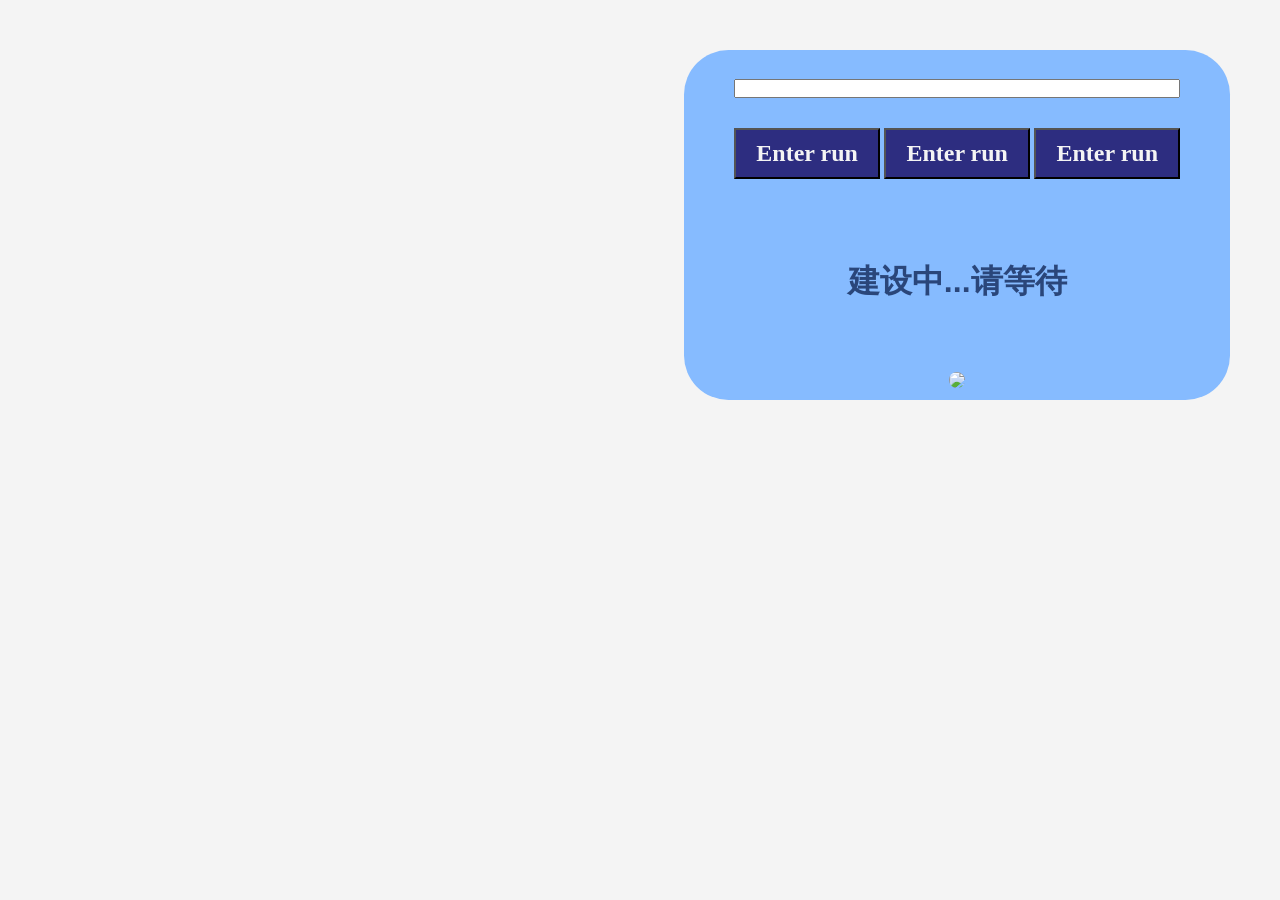
==== index/CW.html @ a806065e "first submission" ====
<!DOCTYPE html>
<html lang="zh_CN">
<head>
    <meta charset="UTF-8">
    <link rel="icon" href="image/CWpng.png">
    <link rel="stylesheet" href="CW.css">
    <title>CW模拟器</title>
</head>
<body>
    <div class="main_box">
        <div class="box_little">
            <input class="box_CW_indi" type="text" id="CW_input_id" />
        </div>
        <div class="box_little">
            <button class="box_CW_Button" id="CW_button_id1">Enter&nbsp;run</button>
            <button class="box_CW_Button" id="CW_button_id2">Enter&nbsp;run</button>
            <button class="box_CW_Button" id="CW_button_id3">Enter&nbsp;run</button>
        </div>
        <br />
        <h1 style="height: 50px;line-height: 100px;text-align: center;color:rgb(42,70,122)">建设中...请等待</h1>
        <h2 style="text-align: center;margin-top: 80px"><img style="border-radius: 20px" width="100px" src="https://lts.uesmods.top/img/IIII.gif"/></h2>
    </div>
    <script src="CW.js"/>
</body>
</html>
---- index/CW.css ----
/* index.css */

/* CSS Reset */
* {
    margin: 0;
    padding: 0;
    box-sizing: border-box;
}

/* Body and HTML */
html, body {
    font-family: Arial, sans-serif;
    line-height: 1.6;
    color: #333;
    background-color: #f4f4f4;
}

/* General Link Styles */
a {
    color: #007BFF;
    text-decoration: none;
}
a:hover {
    text-decoration: underline;
}

.main_box{
    width: auto;
    height: auto;
    margin: 50px 50px 0 50px;
    background: #86bbff;
    border-radius: 5ch;
    float: right;
}

.box_little{
    width: auto;
    height: auto;
    /*background: #2d2d80;*/
    margin: 25px 50px;
}

.box_CW_indi{
    width: 100%;
    height: auto;

}

.box_CW_Button{
    margin: 2px 0;
    padding: 10px 20px;
    font: 700 24px "Arial Black";
    background: #2d2d80;
    color: #f4f4f4;
}
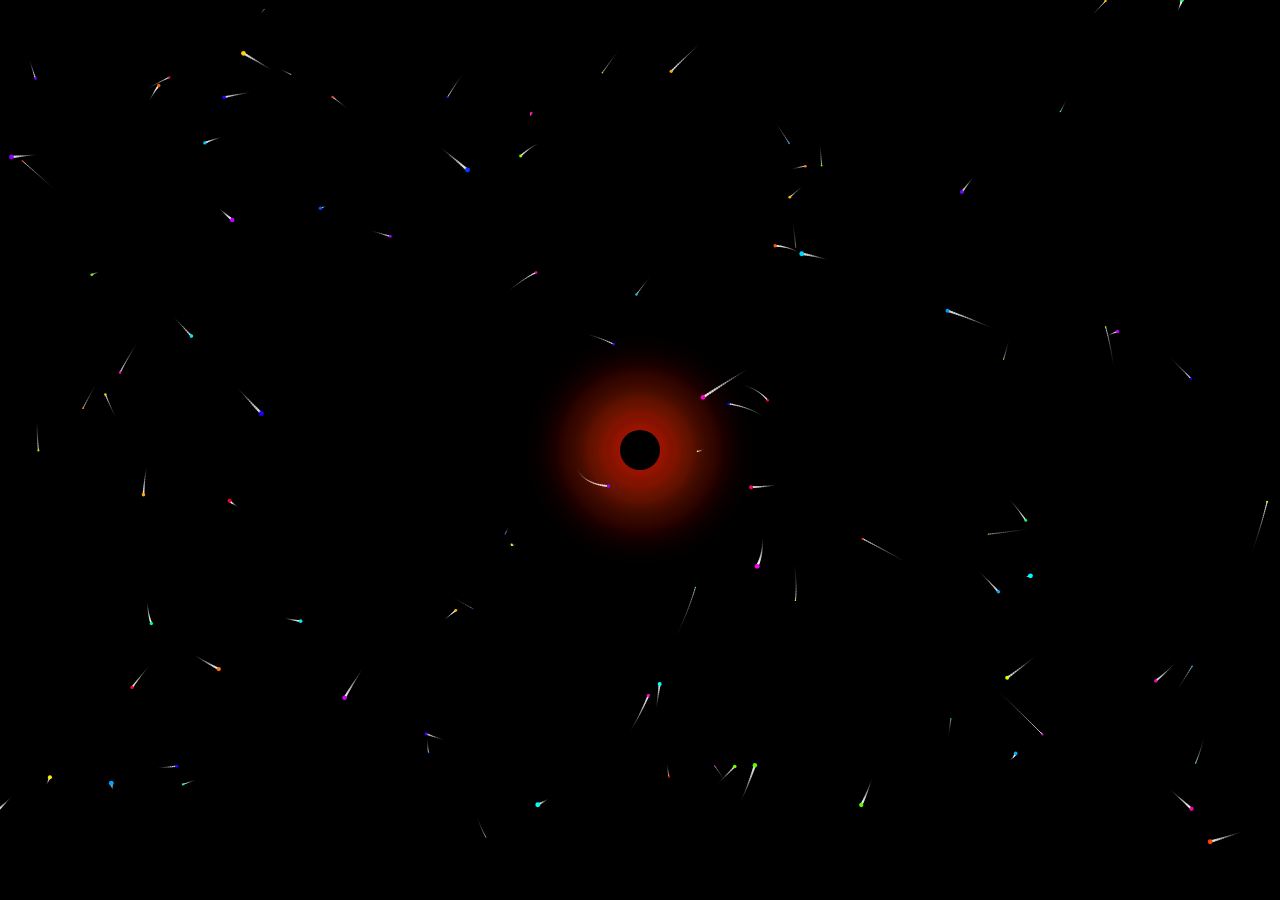
==== commit d34b7184: "two" ====
--- a/index/CW.html
+++ b/index/CW.html
@@ -1,25 +1,29 @@
 <!DOCTYPE html>
-<html lang="zh_CN">
-<head>
-    <meta charset="UTF-8">
-    <link rel="icon" href="image/CWpng.png">
-    <link rel="stylesheet" href="CW.css">
-    <title>CW模拟器</title>
-</head>
-<body>
-    <div class="main_box">
-        <div class="box_little">
-            <input class="box_CW_indi" type="text" id="CW_input_id" />
-        </div>
-        <div class="box_little">
-            <button class="box_CW_Button" id="CW_button_id1">Enter&nbsp;run</button>
-            <button class="box_CW_Button" id="CW_button_id2">Enter&nbsp;run</button>
-            <button class="box_CW_Button" id="CW_button_id3">Enter&nbsp;run</button>
-        </div>
-        <br />
-        <h1 style="height: 50px;line-height: 100px;text-align: center;color:rgb(42,70,122)">建设中...请等待</h1>
-        <h2 style="text-align: center;margin-top: 80px"><img style="border-radius: 20px" width="100px" src="https://lts.uesmods.top/img/IIII.gif"/></h2>
-    </div>
-    <script src="CW.js"/>
-</body>
+<html>
+	<head>
+		<meta charset="utf-8">
+		<link rel="icon" href="image/CWpng.png">
+		<title>等待中...</title>
+	</head>
+	<script>
+		//判断设备类型：mobile / tablet / desktop
+		function getDeviceType(){
+			const ua = navigator.userAgent;
+			if(/iPad|Android(?!.*Mobile)/i.test(ua)){
+				return 'tablet';
+			}
+			if(/Mobile|iPhone|iPod|Android|BlackBerry|IEMobile|Opera Mini/i.test(ua)){
+				return 'mobile';
+			}
+			return 'desktop';
+		}
+		const device = getDeviceType();
+		if(device == 'mobile'){
+			window.location.href = "CwDesktop.html";
+		}else{
+			window.location.href = "Blackhole.html";
+		}
+	</script>
+	<body>
+	</body>
 </html>
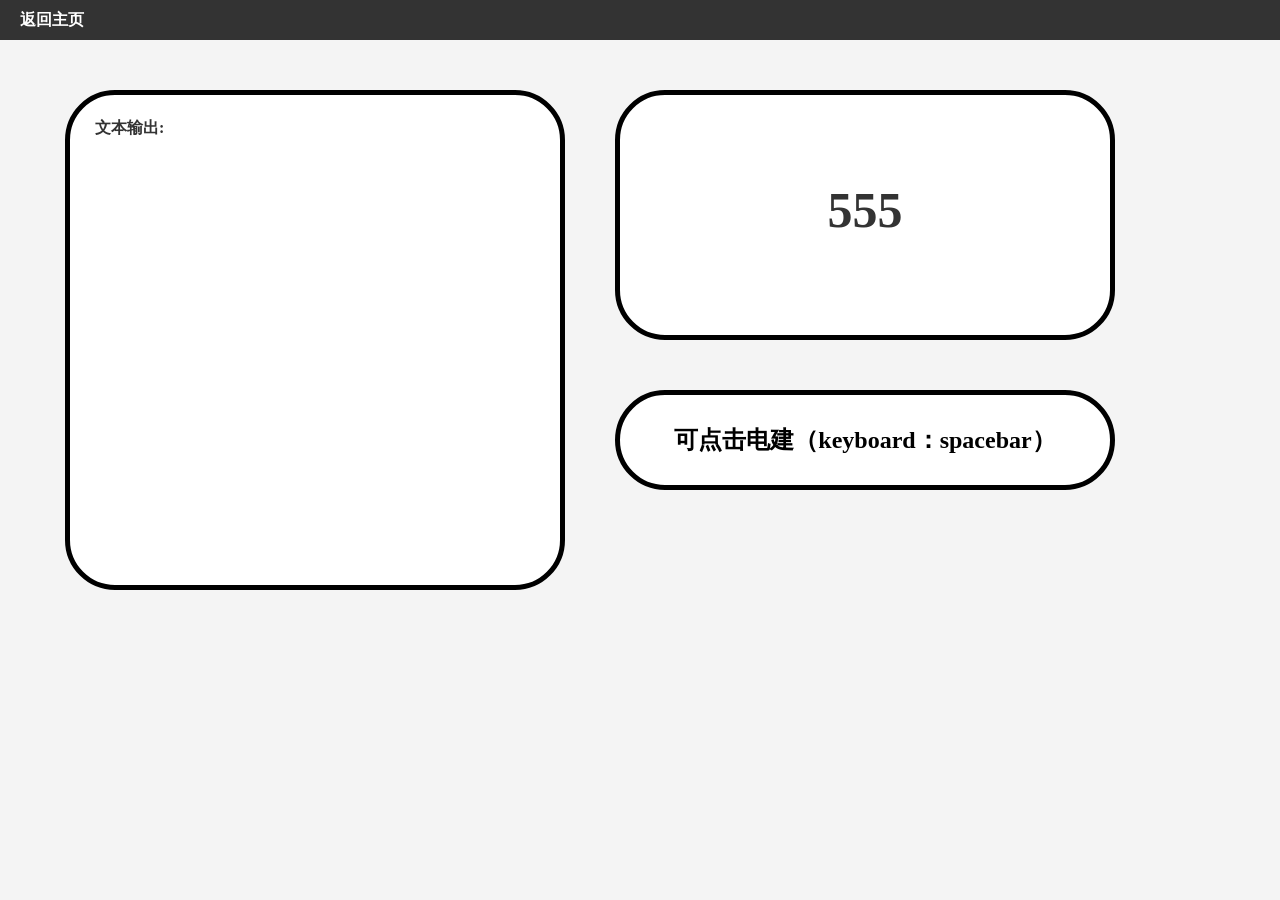
==== commit 12a09cb2: "third submission" ====
--- a/index/CW.html
+++ b/index/CW.html
@@ -19,9 +19,9 @@
 		}
 		const device = getDeviceType();
 		if(device == 'mobile'){
+			window.location.href = "CwMobile.html";
+		}else{
 			window.location.href = "CwDesktop.html";
-		}else{
-			window.location.href = "Blackhole.html";
 		}
 	</script>
 	<body>
